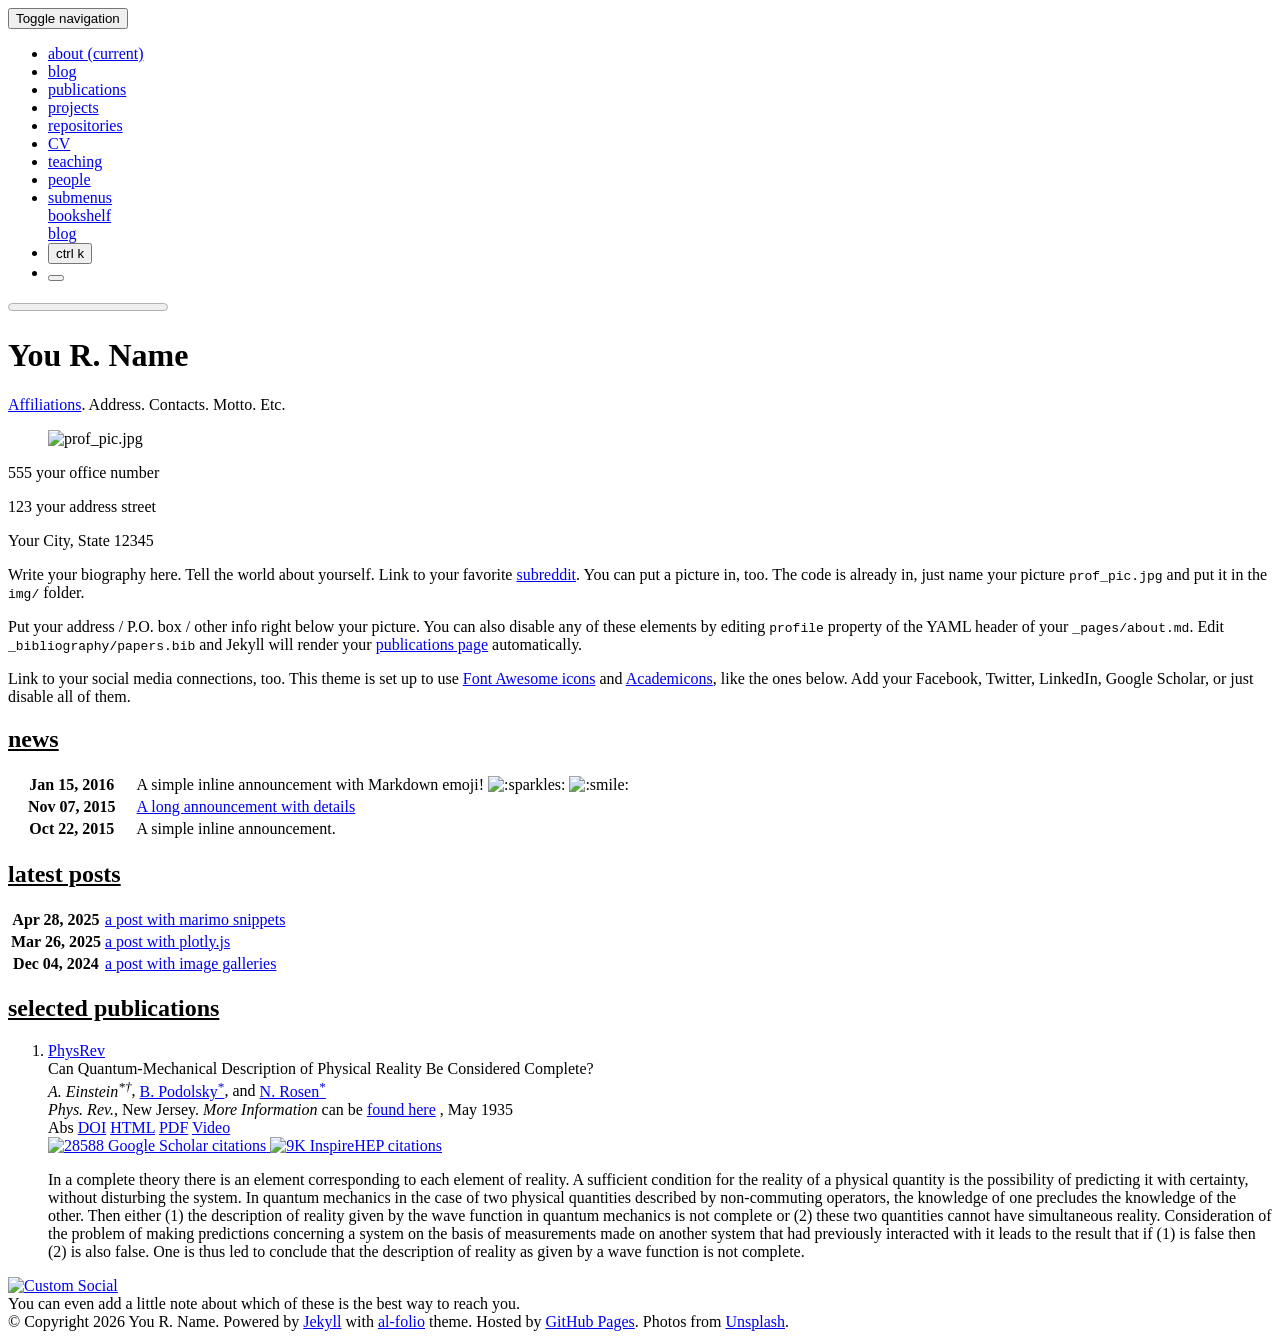
==== index.html @ 8d869ffa "Deploying to gh-pages from @ gcollins99/graycollins@8c26f165414d8effc9db72d13a23b1a99c5321e0 🚀" ====
<!DOCTYPE html> <html lang="en"> <head> <meta http-equiv="Content-Type" content="text/html; charset=UTF-8"> <meta charset="utf-8"> <meta name="viewport" content="width=device-width, initial-scale=1, shrink-to-fit=no"> <meta http-equiv="X-UA-Compatible" content="IE=edge"> <title> You R. Name </title> <meta name="author" content="You R. Name"> <meta name="description" content="A simple, whitespace theme for academics. Based on [*folio](https://github.com/bogoli/-folio) design. "> <meta name="keywords" content="jekyll, jekyll-theme, academic-website, portfolio-website"> <meta http-equiv="Content-Security-Policy" content="default-src 'self'; script-src 'self' 'unsafe-inline' https:; style-src 'self' 'unsafe-inline' https:; img-src 'self' data: https:; font-src 'self' data: https:; media-src 'self' https:; frame-src 'self' https:; connect-src 'self' https:;"> <style>
  :root {
    --max-content-width: 930px;
  }
</style> <link rel="stylesheet" href="/al-folio/assets/css/tailwind.css?v=50c64c15cbb9fd1ce6056fdb8bcb4b62"> <link defer rel="stylesheet" href="https://cdn.jsdelivr.net/npm/@fortawesome/fontawesome-free@7.2.0/css/all.min.css" integrity="sha256-MVopmdyC2tYTiJ8wlktf0uh0v4NgT+vNdyVFepi7Q0c=" crossorigin="anonymous"> <link defer rel="stylesheet" href="https://cdn.jsdelivr.net/npm/academicons@1.9.5/css/academicons.min.css" integrity="sha256-SzrCOBJbGVFMahewkgjwnApaV2+av1DwMAA+/QGLyZw=" crossorigin="anonymous"> <link defer rel="stylesheet" href="https://cdn.jsdelivr.net/npm/scholar-icons@1.0.3/css/scholar-icons.css" integrity="sha256-VY3hHVj/hNX3fYG6wtbA6TcKJQl7+FthzGSyIB64klY=" crossorigin="anonymous"> <link defer rel="stylesheet" type="text/css" href="https://fonts.googleapis.com/css?family=Roboto:300,400,500,700|Roboto+Slab:100,300,400,500,700|Material+Icons&amp;display=swap"> <link defer rel="stylesheet" href="/al-folio/assets/css/jekyll-pygments-themes-github.css?v=591dab5a4e56573bf4ef7fd332894c99" media="" id="highlight_theme_light"> <link rel="shortcut icon" href="data:image/svg+xml,&lt;svg%20xmlns=%22http://www.w3.org/2000/svg%22%20viewBox=%220%200%20100%20100%22&gt;&lt;text%20y=%22.9em%22%20font-size=%2290%22&gt;%E2%9A%9B%EF%B8%8F&lt;/text&gt;&lt;/svg&gt;"> <link rel="stylesheet" href="/al-folio/assets/css/main.css?v=3116ba77db9ee1581d05bb3e86fbf7f1"> <link rel="canonical" href="https://alshedivat.github.io/al-folio/"> <script src="/al-folio/assets/js/theme.js?v=5286c3e4c334d0ecb8fc0c40ff4fa7ec"></script> <link defer rel="stylesheet" href="/al-folio/assets/css/jekyll-pygments-themes-native.css?v=5847e5ed4a4568527aa6cfab446049ca" media="none" id="highlight_theme_dark"> <script>
    initTheme();
  </script> </head> <body class="fixed-top-nav "> <header> <nav id="navbar" class="navbar navbar-light navbar-expand-sm fixed-top" role="navigation"> <div class="container"> <button class="navbar-toggler collapsed navbar-toggler-main" type="button" data-nav-toggle="navbarNav" aria-controls="navbarNav" aria-expanded="false" aria-label="Toggle navigation"> <span class="sr-only">Toggle navigation</span> <span class="icon-bar top-bar"></span> <span class="icon-bar middle-bar"></span> <span class="icon-bar bottom-bar"></span> </button> <div class="collapse navbar-collapse navbar-collapse-main" id="navbarNav"> <ul class="navbar-nav navbar-menu-list flex-nowrap"> <li class="nav-item active"> <a class="nav-link" href="/al-folio/">about <span class="sr-only">(current)</span> </a> </li> <li class="nav-item "> <a class="nav-link" href="/al-folio/blog/">blog </a> </li> <li class="nav-item "> <a class="nav-link" href="/al-folio/publications/">publications </a> </li> <li class="nav-item "> <a class="nav-link" href="/al-folio/projects/">projects </a> </li> <li class="nav-item "> <a class="nav-link" href="/al-folio/repositories/">repositories </a> </li> <li class="nav-item "> <a class="nav-link" href="/al-folio/cv/">CV </a> </li> <li class="nav-item "> <a class="nav-link" href="/al-folio/teaching/">teaching </a> </li> <li class="nav-item "> <a class="nav-link" href="/al-folio/people/">people </a> </li> <li class="nav-item dropdown "> <a class="nav-link dropdown-toggle" href="#" id="navbarDropdown" role="button" data-nav-dropdown-toggle="true" aria-haspopup="true" aria-expanded="false">submenus </a> <div class="dropdown-menu dropdown-menu-right" aria-labelledby="navbarDropdown"> <a class="dropdown-item " href="/al-folio/books/">bookshelf</a> <div class="dropdown-divider"></div> <a class="dropdown-item " href="/al-folio/blog/">blog</a> </div> </li> <li class="nav-item"> <button id="search-toggle" type="button" title="Search" aria-label="Open search"> <span class="nav-link">ctrl k <i class="fa-solid fa-magnifying-glass"></i></span> </button> </li> <li class="toggle-container"> <button id="light-toggle" type="button" title="Change theme" aria-label="Change color theme"> <i class="fa-half-sun-moon" id="light-toggle-system"></i> <i class="fa-solid fa-moon" id="light-toggle-dark"></i> <i class="fa-solid fa-sun" id="light-toggle-light"></i> </button> </li> </ul> </div> </div> </nav> <progress id="progress" value="0"> <div class="progress-container"> <span class="progress-bar"></span> </div> </progress> </header> <div class="container mt-5" role="main"> <div class="post"> <header class="post-header"> <h1 class="post-title"> <span class="font-weight-bold">You</span> R. Name </h1> <p class="desc"><a href="#">Affiliations</a>. Address. Contacts. Motto. Etc.</p> </header> <article> <div class="profile float-right"> <figure> <picture> <source class="responsive-img-srcset" srcset="/al-folio/assets/img/prof_pic-480.webp 480w,/al-folio/assets/img/prof_pic-800.webp 800w,/al-folio/assets/img/prof_pic-1400.webp 1400w," type="image/webp" sizes="(min-width: 930px) 270.0px, (min-width: 576px) 30vw, 95vw"> <img src="/al-folio/assets/img/prof_pic.jpg?v=974957d202f671e4fa6700c04e68deae" class="img-fluid z-depth-1 rounded" width="100%" height="auto" alt="prof_pic.jpg" loading="eager" onerror="this.onerror=null; document.querySelectorAll('.responsive-img-srcset').forEach(function (n) { n.remove(); });"> </source></picture> </figure> <div class="more-info"> <p>555 your office number</p> <p>123 your address street</p> <p>Your City, State 12345</p> </div> </div> <div class="clearfix"> <p>Write your biography here. Tell the world about yourself. Link to your favorite <a href="https://www.reddit.com" rel="external nofollow noopener" target="_blank">subreddit</a>. You can put a picture in, too. The code is already in, just name your picture <code class="language-plaintext highlighter-rouge">prof_pic.jpg</code> and put it in the <code class="language-plaintext highlighter-rouge">img/</code> folder.</p> <p>Put your address / P.O. box / other info right below your picture. You can also disable any of these elements by editing <code class="language-plaintext highlighter-rouge">profile</code> property of the YAML header of your <code class="language-plaintext highlighter-rouge">_pages/about.md</code>. Edit <code class="language-plaintext highlighter-rouge">_bibliography/papers.bib</code> and Jekyll will render your <a href="/al-folio/publications/">publications page</a> automatically.</p> <p>Link to your social media connections, too. This theme is set up to use <a href="https://fontawesome.com/" rel="external nofollow noopener" target="_blank">Font Awesome icons</a> and <a href="https://jpswalsh.github.io/academicons/" rel="external nofollow noopener" target="_blank">Academicons</a>, like the ones below. Add your Facebook, Twitter, LinkedIn, Google Scholar, or just disable all of them.</p> </div> <h2> <a href="/al-folio/news/" style="color: inherit">news</a> </h2> <div class="news"> <div class="table-responsive"> <table class="table table-sm table-borderless"> <tr> <th scope="row" style="width: 20%">Jan 15, 2016</th> <td> A simple inline announcement with Markdown emoji! <img class="emoji" title=":sparkles:" alt=":sparkles:" src="https://github.githubassets.com/images/icons/emoji/unicode/2728.png" height="20" width="20"> <img class="emoji" title=":smile:" alt=":smile:" src="https://github.githubassets.com/images/icons/emoji/unicode/1f604.png" height="20" width="20"> </td> </tr> <tr> <th scope="row" style="width: 20%">Nov 07, 2015</th> <td> <a class="news-title" href="/al-folio/news/announcement_2/">A long announcement with details</a> </td> </tr> <tr> <th scope="row" style="width: 20%">Oct 22, 2015</th> <td> A simple inline announcement. </td> </tr> </table> </div> </div> <h2> <a href="/al-folio/blog/" style="color: inherit">latest posts</a> </h2> <div class="news"> <div class="table-responsive" style="max-height: 60vw"> <table class="table table-sm table-borderless"> <tr> <th scope="row" style="width: 20%">Apr 28, 2025</th> <td> <a class="news-title" href="/al-folio/blog/2025/marimo/">a post with marimo snippets</a> </td> </tr> <tr> <th scope="row" style="width: 20%">Mar 26, 2025</th> <td> <a class="news-title" href="/al-folio/blog/2025/plotly/">a post with plotly.js</a> </td> </tr> <tr> <th scope="row" style="width: 20%">Dec 04, 2024</th> <td> <a class="news-title" href="/al-folio/blog/2024/photo-gallery/">a post with image galleries</a> </td> </tr> </table> </div> </div> <h2> <a href="/al-folio/publications/" style="color: inherit">selected publications</a> </h2> <div class="publications"> <ol class="bibliography"><li> <div class="row"> <div class="col col-sm-2 abbr"> <abbr class="badge rounded w-100"> <a href="https://journals.aps.org/" rel="external nofollow noopener" target="_blank">PhysRev</a> </abbr> </div> <div id="PhysRev.47.777" class="col-sm-8"> <div class="title">Can Quantum-Mechanical Description of Physical Reality Be Considered Complete?</div> <div class="author"> <em>A. Einstein<sup>*†</sup></em>, <a href="https://en.wikipedia.org/wiki/Boris_Podolsky" rel="external nofollow noopener" target="_blank">B. Podolsky<sup>*</sup></a>, and <a href="https://en.wikipedia.org/wiki/Nathan_Rosen" rel="external nofollow noopener" target="_blank">N. Rosen<sup>*</sup></a> <i class="fa-solid fa-circle-info ml-1" data-toggle="popover" data-placement="top" data-html="true" data-content="* Example use of superscripts&lt;br&gt;† Albert Einstein"> </i> </div> <div class="periodical"> <em>Phys. Rev.</em>, New Jersey. <em>More Information</em> can be <a href="https://github.com/alshedivat/al-folio/" rel="external nofollow noopener" target="_blank">found here</a> , May 1935 </div> <div class="periodical"> </div> <div class="links"> <a class="abstract btn btn-sm z-depth-0" role="button">Abs</a> <a href="https://doi.org/10.1103/PhysRev.47.777" class="btn btn-sm z-depth-0" role="button" rel="external nofollow noopener" target="_blank">DOI</a> <a href="https://journals.aps.org/pr/abstract/10.1103/PhysRev.47.777" class="btn btn-sm z-depth-0" role="button" rel="external nofollow noopener" target="_blank">HTML</a> <a href="/al-folio/assets/pdf/example_pdf.pdf" class="btn btn-sm z-depth-0" role="button">PDF</a> <a href="https://www.youtube-nocookie.com/embed/aqz-KE-bpKQ" class="btn btn-sm z-depth-0" role="button" rel="external nofollow noopener" target="_blank">Video</a> </div> <div class="badges"> <span class="altmetric-embed" data-badge-type="2" data-badge-popover="right" data-altmetric-id="248277"></span> <span class="__dimensions_badge_embed__" data-doi="10.1103/PhysRev.47.777" data-style="small_rectangle" data-legend="hover-right" style="margin-bottom: 3px;"></span> <a href="https://scholar.google.com/citations?view_op=view_citation&amp;hl=en&amp;user=qc6CJjYAAAAJ&amp;citation_for_view=qc6CJjYAAAAJ:qyhmnyLat1gC" aria-label="Google Scholar link" role="button" rel="external nofollow noopener" target="_blank"> <img src="https://img.shields.io/badge/scholar-28588-4285F4?logo=googlescholar&amp;labelColor=beige" alt="28588 Google Scholar citations"> </a> <a href="https://inspirehep.net/literature/3255" aria-label="Inspirehep link" role="button" rel="external nofollow noopener" target="_blank"> <img src="https://img.shields.io/badge/inspire-9K-001628?logo=inspire&amp;logoColor=001628&amp;labelColor=beige" alt="9K InspireHEP citations"> </a> </div> <div class="abstract hidden"> <p>In a complete theory there is an element corresponding to each element of reality. A sufficient condition for the reality of a physical quantity is the possibility of predicting it with certainty, without disturbing the system. In quantum mechanics in the case of two physical quantities described by non-commuting operators, the knowledge of one precludes the knowledge of the other. Then either (1) the description of reality given by the wave function in quantum mechanics is not complete or (2) these two quantities cannot have simultaneous reality. Consideration of the problem of making predictions concerning a system on the basis of measurements made on another system that had previously interacted with it leads to the result that if (1) is false then (2) is also false. One is thus led to conclude that the description of reality as given by a wave function is not complete.</p> </div> </div> </div> </li></ol> </div> <div class="social"> <div class="contact-icons"> <a href="/al-folio/assets/pdf/example_pdf.pdf" title="Cv pdf"><i class="ai ai-cv"></i></a> <a href="mailto:you@example.com" title="Email"><i class="fa-solid fa-envelope"></i></a> <a href="https://inspirehep.net/authors/1010907" title="Inspirehep id" rel="external nofollow noopener" target="_blank"><i class="ai ai-inspire"></i></a> <a href="/al-folio/feed.xml" title="Rss icon"><i class="fa-solid fa-square-rss"></i></a> <a href="https://scholar.google.com/citations?user=qc6CJjYAAAAJ" title="Scholar userid" rel="external nofollow noopener" target="_blank"><i class="ai ai-google-scholar"></i></a> <a href="https://www.alberteinstein.com/" title="Custom Social" rel="external nofollow noopener" target="_blank"><img src="https://www.alberteinstein.com/wp-content/uploads/2024/03/cropped-favicon-192x192.png" alt="Custom Social"></a> </div> <div class="contact-note">You can even add a little note about which of these is the best way to reach you. </div> </div> </article> </div> </div> <footer class="fixed-bottom" role="contentinfo"> <div class="container mt-0"> © Copyright 2026 You R. Name. Powered by <a href="https://jekyllrb.com/" target="_blank" rel="external nofollow noopener">Jekyll</a> with <a href="https://github.com/alshedivat/al-folio" rel="external nofollow noopener" target="_blank">al-folio</a> theme. Hosted by <a href="https://pages.github.com/" target="_blank" rel="external nofollow noopener">GitHub Pages</a>. Photos from <a href="https://unsplash.com" target="_blank" rel="external nofollow noopener">Unsplash</a>. </div> </footer> <script>
  window.alFolio = {
    compatBootstrap: false
  };
</script> <script src="/al-folio/assets/js/nav-toggle.js?v=141bd79a73ebc0f0b6ea58e440ae79fc"></script> <script defer src="https://cdn.jsdelivr.net/npm/masonry-layout@4.2.2/dist/masonry.pkgd.min.js" integrity="sha256-Nn1q/fx0H7SNLZMQ5Hw5JLaTRZp0yILA/FRexe19VdI=" crossorigin="anonymous"></script> <script defer src="https://cdn.jsdelivr.net/npm/imagesloaded@5.0.0/imagesloaded.pkgd.min.js" integrity="sha256-htrLFfZJ6v5udOG+3kNLINIKh2gvoKqwEhHYfTTMICc=" crossorigin="anonymous"></script> <script defer src="/al-folio/assets/js/masonry.js?v=e49affc7bd2646f6acdad1dbe02c2359" type="text/javascript"></script> <script defer type="text/javascript" id="MathJax-script" src="https://cdn.jsdelivr.net/npm/mathjax@3.2.2/es5/tex-mml-chtml.js" integrity="sha256-MASABpB4tYktI2Oitl4t+78w/lyA+D7b/s9GEP0JOGI=" crossorigin="anonymous"></script> <script src="/al-folio/assets/al_math/js/mathjax-setup.js"></script> <script src="/al-folio/assets/js/tooltips-setup.js?v=fe487e99db6c43751e6e7bdb2d6a0611"></script> <script src="/al-folio/assets/js/no_defer.js?v=53b1b1a645525975c963ce8bf8bfefcf"></script> <script defer src="/al-folio/assets/js/common.js?v=87baac90f765f2f3362dcf6aaf312a8a"></script> <script defer src="/al-folio/assets/js/copy_code.js?v=c8a01c11a92744d44b093fc3bda915df" type="text/javascript"></script> <script defer src="/al-folio/assets/js/jupyter_new_tab.js?v=896d254890d9b47f0281f63bfccf0dee"></script> <script async src="https://d1bxh8uas1mnw7.cloudfront.net/assets/embed.js"></script> <script async src="https://badge.dimensions.ai/badge.js"></script> <script defer src="https://cdn.jsdelivr.net/npm/medium-zoom@1.1.0/dist/medium-zoom.min.js" integrity="sha256-ZgMyDAIYDYGxbcpJcfUnYwNevG/xi9OHKaR/8GK+jWc=" crossorigin="anonymous"></script> <script defer src="/al-folio/assets/al_img_tools/js/zoom.js"></script> <script defer src="/al-folio/assets/js/progress-bar.js?v=499464c5c63ced6cf7ad62509f1e2610" type="text/javascript"></script> <script src="https://cdn.jsdelivr.net/npm/vanilla-back-to-top@7.2.1/dist/vanilla-back-to-top.min.js" integrity="sha256-uMJJ3EoTyfRBoTbR+lrfu1uRQ87RZG8AR3cVNuQVeFg=" crossorigin="anonymous"></script> <script>
    addBackToTop();
  </script> <script type="module" src="/al-folio/assets/al_search/js/search/ninja-keys.min.js"></script> <ninja-keys hidebreadcrumbs noautoloadmdicons placeholder="Type to start searching"></ninja-keys> <script src="/al-folio/assets/al_search/js/search-setup.js"></script> <script>
// get the ninja-keys element
const ninja = document.querySelector('ninja-keys');

// add the home and posts menu items
ninja.data = [{
    id: "nav-about",
    title: "about",
    section: "Navigation",
    handler: () => {
      window.location.href = "/al-folio/";
    },
  },{id: "nav-blog",
          title: "blog",
          description: "",
          section: "Navigation",
          handler: () => {
            window.location.href = "/al-folio/blog/";
          },
        },{id: "nav-publications",
          title: "publications",
          description: "publications by categories in reversed chronological order. generated by jekyll-scholar.",
          section: "Navigation",
          handler: () => {
            window.location.href = "/al-folio/publications/";
          },
        },{id: "nav-projects",
          title: "projects",
          description: "A growing collection of your cool projects.",
          section: "Navigation",
          handler: () => {
            window.location.href = "/al-folio/projects/";
          },
        },{id: "nav-repositories",
          title: "repositories",
          description: "Edit the `_data/repositories.yml` and change the `github_users` and `github_repos` lists to include your own GitHub profile and repositories.",
          section: "Navigation",
          handler: () => {
            window.location.href = "/al-folio/repositories/";
          },
        },{id: "nav-cv",
          title: "CV",
          description: "This is a description of the page. You can modify it in '_pages/cv.md'. You can also change or remove the top pdf download button.",
          section: "Navigation",
          handler: () => {
            window.location.href = "/al-folio/cv/";
          },
        },{id: "nav-teaching",
          title: "teaching",
          description: "Course materials, schedules, and resources for classes taught.",
          section: "Navigation",
          handler: () => {
            window.location.href = "/al-folio/teaching/";
          },
        },{id: "nav-people",
          title: "people",
          description: "members of the lab or group",
          section: "Navigation",
          handler: () => {
            window.location.href = "/al-folio/people/";
          },
        },{id: "dropdown-bookshelf",
              title: "bookshelf",
              description: "",
              section: "Dropdown",
              handler: () => {
                window.location.href = "/al-folio/books/";
              },
            },{id: "dropdown-blog",
              title: "blog",
              description: "",
              section: "Dropdown",
              handler: () => {
                window.location.href = "/al-folio/blog/";
              },
            },{id: "post-a-post-with-marimo-snippets",
        
          title: "a post with marimo snippets",
        
        description: "running Python in the browser with marimo",
        section: "Posts",
        handler: () => {
          
            window.location.href = "/al-folio/blog/2025/marimo/";
          
        },
      },{id: "post-a-post-with-plotly-js",
        
          title: "a post with plotly.js",
        
        description: "this is what included plotly.js code could look like",
        section: "Posts",
        handler: () => {
          
            window.location.href = "/al-folio/blog/2025/plotly/";
          
        },
      },{id: "post-a-post-with-image-galleries",
        
          title: "a post with image galleries",
        
        description: "this is what included image galleries could look like",
        section: "Posts",
        handler: () => {
          
            window.location.href = "/al-folio/blog/2024/photo-gallery/";
          
        },
      },{id: "post-google-gemini-updates-flash-1-5-gemma-2-and-project-astra",
        
          title: 'Google Gemini updates: Flash 1.5, Gemma 2 and Project Astra <svg width="1.2rem" height="1.2rem" top=".5rem" viewbox="0 0 40 40" xmlns="http://www.w3.org/2000/svg"><path d="M17 13.5v6H5v-12h6m3-3h6v6m0-6-9 9" class="icon_svg-stroke" stroke="#999" stroke-width="1.5" fill="none" fill-rule="evenodd" stroke-linecap="round" stroke-linejoin="round"></path></svg>',
        
        description: "We’re sharing updates across our Gemini family of models and a glimpse of Project Astra, our vision for the future of AI assistants.",
        section: "Posts",
        handler: () => {
          
            window.open("https://blog.google/technology/ai/google-gemini-update-flash-ai-assistant-io-2024/", "_blank");
          
        },
      },{id: "post-a-post-with-tabs",
        
          title: "a post with tabs",
        
        description: "this is what included tabs in a post could look like",
        section: "Posts",
        handler: () => {
          
            window.location.href = "/al-folio/blog/2024/tabs/";
          
        },
      },{id: "post-a-post-with-typograms",
        
          title: "a post with typograms",
        
        description: "this is what included typograms code could look like",
        section: "Posts",
        handler: () => {
          
            window.location.href = "/al-folio/blog/2024/typograms/";
          
        },
      },{id: "post-a-post-that-can-be-cited",
        
          title: "a post that can be cited",
        
        description: "this is what a post that can be cited looks like",
        section: "Posts",
        handler: () => {
          
            window.location.href = "/al-folio/blog/2024/post-citation/";
          
        },
      },{id: "post-a-post-with-pseudo-code",
        
          title: "a post with pseudo code",
        
        description: "this is what included pseudo code could look like",
        section: "Posts",
        handler: () => {
          
            window.location.href = "/al-folio/blog/2024/pseudocode/";
          
        },
      },{id: "post-a-post-with-code-diff",
        
          title: "a post with code diff",
        
        description: "this is how you can display code diffs",
        section: "Posts",
        handler: () => {
          
            window.location.href = "/al-folio/blog/2024/code-diff/";
          
        },
      },{id: "post-a-post-with-advanced-image-components",
        
          title: "a post with advanced image components",
        
        description: "this is what advanced image components could look like",
        section: "Posts",
        handler: () => {
          
            window.location.href = "/al-folio/blog/2024/advanced-images/";
          
        },
      },{id: "post-a-post-with-vega-lite",
        
          title: "a post with vega lite",
        
        description: "this is what included vega lite code could look like",
        section: "Posts",
        handler: () => {
          
            window.location.href = "/al-folio/blog/2024/vega-lite/";
          
        },
      },{id: "post-a-post-with-geojson",
        
          title: "a post with geojson",
        
        description: "this is what included geojson code could look like",
        section: "Posts",
        handler: () => {
          
            window.location.href = "/al-folio/blog/2024/geojson-map/";
          
        },
      },{id: "post-a-post-with-echarts",
        
          title: "a post with echarts",
        
        description: "this is what included echarts code could look like",
        section: "Posts",
        handler: () => {
          
            window.location.href = "/al-folio/blog/2024/echarts/";
          
        },
      },{id: "post-a-post-with-chart-js",
        
          title: "a post with chart.js",
        
        description: "this is what included chart.js code could look like",
        section: "Posts",
        handler: () => {
          
            window.location.href = "/al-folio/blog/2024/chartjs/";
          
        },
      },{id: "post-a-post-with-tikzjax",
        
          title: "a post with TikZJax",
        
        description: "this is what included TikZ code could look like",
        section: "Posts",
        handler: () => {
          
            window.location.href = "/al-folio/blog/2023/tikzjax/";
          
        },
      },{id: "post-a-post-with-bibliography",
        
          title: "a post with bibliography",
        
        description: "an example of a blog post with bibliography",
        section: "Posts",
        handler: () => {
          
            window.location.href = "/al-folio/blog/2023/post-bibliography/";
          
        },
      },{id: "post-a-post-with-jupyter-notebook",
        
          title: "a post with jupyter notebook",
        
        description: "an example of a blog post with jupyter notebook",
        section: "Posts",
        handler: () => {
          
            window.location.href = "/al-folio/blog/2023/jupyter-notebook/";
          
        },
      },{id: "post-a-post-with-custom-blockquotes",
        
          title: "a post with custom blockquotes",
        
        description: "an example of a blog post with custom blockquotes",
        section: "Posts",
        handler: () => {
          
            window.location.href = "/al-folio/blog/2023/custom-blockquotes/";
          
        },
      },{id: "post-a-post-with-table-of-contents-on-a-sidebar",
        
          title: "a post with table of contents on a sidebar",
        
        description: "an example of a blog post with table of contents on a sidebar",
        section: "Posts",
        handler: () => {
          
            window.location.href = "/al-folio/blog/2023/sidebar-table-of-contents/";
          
        },
      },{id: "post-a-post-with-audios",
        
          title: "a post with audios",
        
        description: "this is what included audios could look like",
        section: "Posts",
        handler: () => {
          
            window.location.href = "/al-folio/blog/2023/audios/";
          
        },
      },{id: "post-a-post-with-videos",
        
          title: "a post with videos",
        
        description: "this is what included videos could look like",
        section: "Posts",
        handler: () => {
          
            window.location.href = "/al-folio/blog/2023/videos/";
          
        },
      },{id: "post-displaying-beautiful-interactive-tables",
        
          title: "displaying beautiful interactive tables",
        
        description: "an example of how to use interactive tables in al-folio",
        section: "Posts",
        handler: () => {
          
            window.location.href = "/al-folio/blog/2023/tables/";
          
        },
      },{id: "post-a-post-with-table-of-contents",
        
          title: "a post with table of contents",
        
        description: "an example of a blog post with table of contents",
        section: "Posts",
        handler: () => {
          
            window.location.href = "/al-folio/blog/2023/table-of-contents/";
          
        },
      },{id: "post-a-post-with-giscus-comments",
        
          title: "a post with giscus comments",
        
        description: "an example of a blog post with giscus comments",
        section: "Posts",
        handler: () => {
          
            window.location.href = "/al-folio/blog/2022/giscus-comments/";
          
        },
      },{id: "post-یک-نوشتهٔ-راست-چین",
        
          title: "یک نوشتهٔ راست‌چین",
        
        description: "نمونه‌ای از پشتیبانی زبان‌های راست‌چین",
        section: "Posts",
        handler: () => {
          
            window.location.href = "/al-folio/blog/2022/rtl/";
          
        },
      },{id: "post-displaying-external-posts-on-your-al-folio-blog",
        
          title: 'Displaying External Posts on Your al-folio Blog <svg width="1.2rem" height="1.2rem" top=".5rem" viewbox="0 0 40 40" xmlns="http://www.w3.org/2000/svg"><path d="M17 13.5v6H5v-12h6m3-3h6v6m0-6-9 9" class="icon_svg-stroke" stroke="#999" stroke-width="1.5" fill="none" fill-rule="evenodd" stroke-linecap="round" stroke-linejoin="round"></path></svg>',
        
        description: "",
        section: "Posts",
        handler: () => {
          
            window.open("https://medium.com/@al-folio/displaying-external-posts-on-your-al-folio-blog-b60a1d241a0a?source=rss-17feae71c3c4------2", "_blank");
          
        },
      },{id: "post-a-post-with-redirect",
        
          title: "a post with redirect",
        
        description: "you can also redirect to assets like pdf",
        section: "Posts",
        handler: () => {
          
            window.location.href = "/al-folio/assets/pdf/example_pdf.pdf";
          
        },
      },{id: "post-a-post-with-diagrams",
        
          title: "a post with diagrams",
        
        description: "an example of a blog post with diagrams",
        section: "Posts",
        handler: () => {
          
            window.location.href = "/al-folio/blog/2021/diagrams/";
          
        },
      },{id: "post-a-distill-style-blog-post",
        
          title: "a distill-style blog post",
        
        description: "an example of a distill-style blog post and main elements",
        section: "Posts",
        handler: () => {
          
            window.location.href = "/al-folio/blog/2021/distill/";
          
        },
      },{id: "post-a-post-with-twitter",
        
          title: "a post with twitter",
        
        description: "an example of a blog post with twitter",
        section: "Posts",
        handler: () => {
          
            window.location.href = "/al-folio/blog/2020/twitter/";
          
        },
      },{id: "post-a-post-with-disqus-comments",
        
          title: "a post with disqus comments",
        
        description: "an example of a blog post with disqus comments",
        section: "Posts",
        handler: () => {
          
            window.location.href = "/al-folio/blog/2015/disqus-comments/";
          
        },
      },{id: "post-a-post-with-math",
        
          title: "a post with math",
        
        description: "an example of a blog post with some math",
        section: "Posts",
        handler: () => {
          
            window.location.href = "/al-folio/blog/2015/math/";
          
        },
      },{id: "post-a-post-with-code",
        
          title: "a post with code",
        
        description: "an example of a blog post with some code",
        section: "Posts",
        handler: () => {
          
            window.location.href = "/al-folio/blog/2015/code/";
          
        },
      },{id: "post-a-post-with-images",
        
          title: "a post with images",
        
        description: "this is what included images could look like",
        section: "Posts",
        handler: () => {
          
            window.location.href = "/al-folio/blog/2015/images/";
          
        },
      },{id: "post-a-post-with-formatting-and-links",
        
          title: "a post with formatting and links",
        
        description: "march & april, looking forward to summer",
        section: "Posts",
        handler: () => {
          
            window.location.href = "/al-folio/blog/2015/formatting-and-links/";
          
        },
      },{id: "books-the-godfather",
          title: 'The Godfather',
          description: "",
          section: "Books",handler: () => {
              window.location.href = "/al-folio/books/the_godfather/";
            },},{id: "news-a-simple-inline-announcement",
          title: 'A simple inline announcement.',
          description: "",
          section: "News",},{id: "news-a-long-announcement-with-details",
          title: 'A long announcement with details',
          description: "",
          section: "News",handler: () => {
              window.location.href = "/al-folio/news/announcement_2/";
            },},{id: "news-a-simple-inline-announcement-with-markdown-emoji-sparkles-smile",
          title: 'A simple inline announcement with Markdown emoji! <img class="emoji" title=":sparkles:" alt=":sparkles:" src="https://github.githubassets.com/images/icons/emoji/unicode/2728.png" height="20" width="20"> <img class="emoji" title=":smile:" alt=":smile:" src="https://github.githubassets.com/images/icons/emoji/unicode/1f604.png" height="20" width="20">',
          description: "",
          section: "News",},{id: "projects-project-1",
          title: 'project 1',
          description: "with background image",
          section: "Projects",handler: () => {
              window.location.href = "/al-folio/projects/1_project/";
            },},{id: "projects-project-2",
          title: 'project 2',
          description: "a project with a background image and giscus comments",
          section: "Projects",handler: () => {
              window.location.href = "/al-folio/projects/2_project/";
            },},{id: "projects-project-3-with-very-long-name",
          title: 'project 3 with very long name',
          description: "a project that redirects to another website",
          section: "Projects",handler: () => {
              window.location.href = "/al-folio/projects/3_project/";
            },},{id: "projects-project-4",
          title: 'project 4',
          description: "another without an image",
          section: "Projects",handler: () => {
              window.location.href = "/al-folio/projects/4_project/";
            },},{id: "projects-project-5",
          title: 'project 5',
          description: "a project with a background image",
          section: "Projects",handler: () => {
              window.location.href = "/al-folio/projects/5_project/";
            },},{id: "projects-project-6",
          title: 'project 6',
          description: "a project with no image",
          section: "Projects",handler: () => {
              window.location.href = "/al-folio/projects/6_project/";
            },},{id: "projects-project-7",
          title: 'project 7',
          description: "with background image",
          section: "Projects",handler: () => {
              window.location.href = "/al-folio/projects/7_project/";
            },},{id: "projects-project-8",
          title: 'project 8',
          description: "an other project with a background image and giscus comments",
          section: "Projects",handler: () => {
              window.location.href = "/al-folio/projects/8_project/";
            },},{id: "projects-project-9",
          title: 'project 9',
          description: "another project with an image 🎉",
          section: "Projects",handler: () => {
              window.location.href = "/al-folio/projects/9_project/";
            },},{id: "teachings-data-science-fundamentals",
          title: 'Data Science Fundamentals',
          description: "This course covers the foundational aspects of data science, including data collection, cleaning, analysis, and visualization. Students will learn practical skills for working with real-world datasets.",
          section: "Teachings",handler: () => {
              window.location.href = "/al-folio/teachings/data-science-fundamentals/";
            },},{id: "teachings-introduction-to-machine-learning",
          title: 'Introduction to Machine Learning',
          description: "This course provides an introduction to machine learning concepts, algorithms, and applications. Students will learn about supervised and unsupervised learning, model evaluation, and practical implementations.",
          section: "Teachings",handler: () => {
              window.location.href = "/al-folio/teachings/introduction-to-machine-learning/";
            },},{
        id: 'social-cv',
        title: 'CV',
        section: 'Socials',
        handler: () => {
          window.open("/al-folio/assets/pdf/example_pdf.pdf", "_blank");
        },
      },{
        id: 'social-email',
        title: 'email',
        section: 'Socials',
        handler: () => {
          window.open("mailto:%79%6F%75@%65%78%61%6D%70%6C%65.%63%6F%6D", "_blank");
        },
      },{
        id: 'social-inspire',
        title: 'Inspire HEP',
        section: 'Socials',
        handler: () => {
          window.open("https://inspirehep.net/authors/1010907", "_blank");
        },
      },{
        id: 'social-rss',
        title: 'RSS Feed',
        section: 'Socials',
        handler: () => {
          window.open("/al-folio/feed.xml", "_blank");
        },
      },{
        id: 'social-scholar',
        title: 'Google Scholar',
        section: 'Socials',
        handler: () => {
          window.open("https://scholar.google.com/citations?user=qc6CJjYAAAAJ", "_blank");
        },
      },{
        id: 'social-custom_social',
        title: 'Custom_social',
        section: 'Socials',
        handler: () => {
          window.open("https://www.alberteinstein.com/", "_blank");
        },
      },{
      id: 'light-theme',
      title: 'Change theme to light',
      description: 'Change the theme of the site to Light',
      section: 'Theme',
      handler: () => {
        setThemeSetting("light");
      },
    },
    {
      id: 'dark-theme',
      title: 'Change theme to dark',
      description: 'Change the theme of the site to Dark',
      section: 'Theme',
      handler: () => {
        setThemeSetting("dark");
      },
    },
    {
      id: 'system-theme',
      title: 'Use system default theme',
      description: 'Change the theme of the site to System Default',
      section: 'Theme',
      handler: () => {
        setThemeSetting("system");
      },
    },];

</script> <script src="/al-folio/assets/al_search/js/shortcut-key.js"></script> </body> </html>
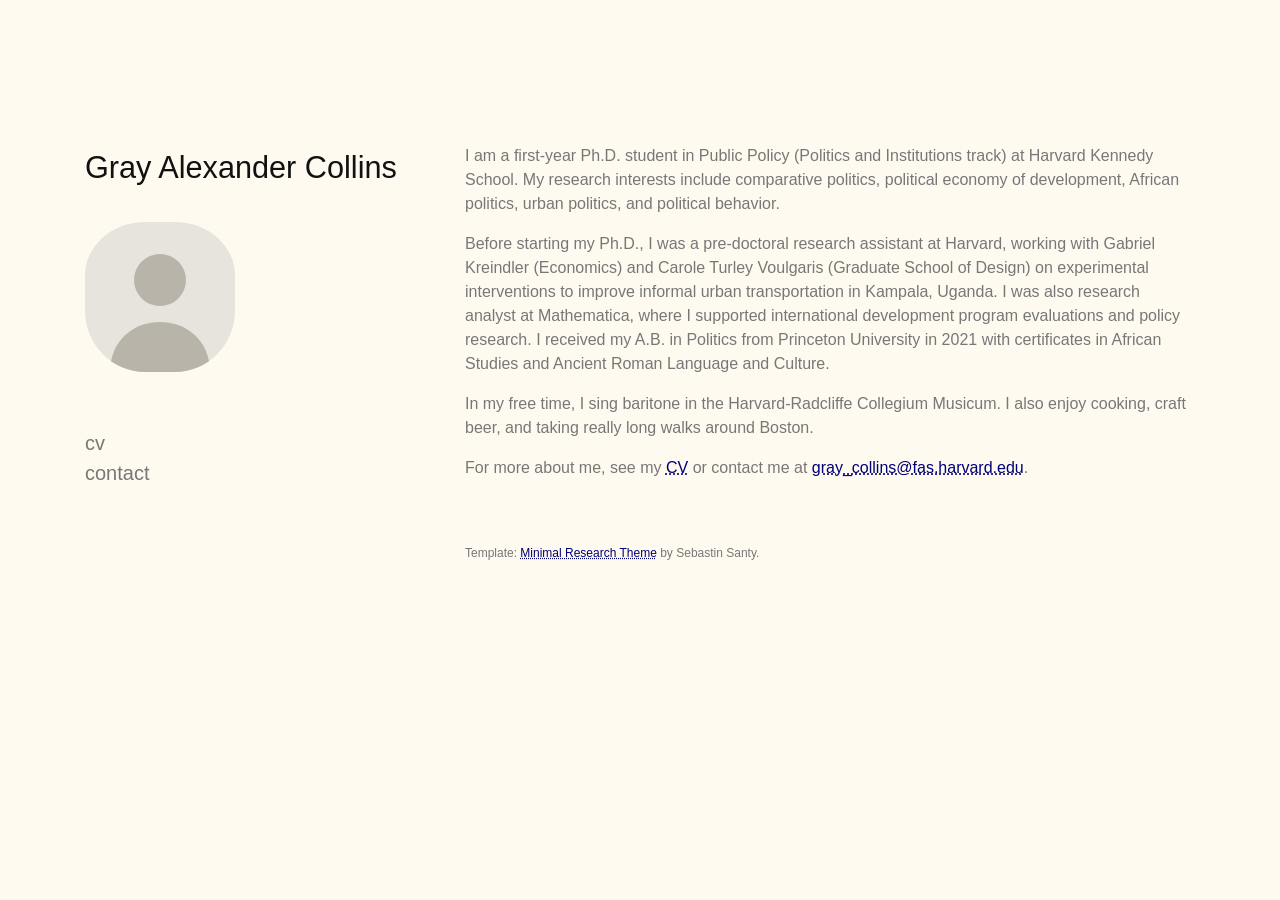
==== commit 6b9b23ae: "init: personal site" ====
--- a/index.html
+++ b/index.html
@@ -1,614 +1,46 @@
-<!DOCTYPE html> <html lang="en"> <head> <meta http-equiv="Content-Type" content="text/html; charset=UTF-8"> <meta charset="utf-8"> <meta name="viewport" content="width=device-width, initial-scale=1, shrink-to-fit=no"> <meta http-equiv="X-UA-Compatible" content="IE=edge"> <title> You R. Name </title> <meta name="author" content="You R. Name"> <meta name="description" content="A simple, whitespace theme for academics. Based on [*folio](https://github.com/bogoli/-folio) design. "> <meta name="keywords" content="jekyll, jekyll-theme, academic-website, portfolio-website"> <meta http-equiv="Content-Security-Policy" content="default-src 'self'; script-src 'self' 'unsafe-inline' https:; style-src 'self' 'unsafe-inline' https:; img-src 'self' data: https:; font-src 'self' data: https:; media-src 'self' https:; frame-src 'self' https:; connect-src 'self' https:;"> <style>
-  :root {
-    --max-content-width: 930px;
-  }
-</style> <link rel="stylesheet" href="/al-folio/assets/css/tailwind.css?v=50c64c15cbb9fd1ce6056fdb8bcb4b62"> <link defer rel="stylesheet" href="https://cdn.jsdelivr.net/npm/@fortawesome/fontawesome-free@7.2.0/css/all.min.css" integrity="sha256-MVopmdyC2tYTiJ8wlktf0uh0v4NgT+vNdyVFepi7Q0c=" crossorigin="anonymous"> <link defer rel="stylesheet" href="https://cdn.jsdelivr.net/npm/academicons@1.9.5/css/academicons.min.css" integrity="sha256-SzrCOBJbGVFMahewkgjwnApaV2+av1DwMAA+/QGLyZw=" crossorigin="anonymous"> <link defer rel="stylesheet" href="https://cdn.jsdelivr.net/npm/scholar-icons@1.0.3/css/scholar-icons.css" integrity="sha256-VY3hHVj/hNX3fYG6wtbA6TcKJQl7+FthzGSyIB64klY=" crossorigin="anonymous"> <link defer rel="stylesheet" type="text/css" href="https://fonts.googleapis.com/css?family=Roboto:300,400,500,700|Roboto+Slab:100,300,400,500,700|Material+Icons&amp;display=swap"> <link defer rel="stylesheet" href="/al-folio/assets/css/jekyll-pygments-themes-github.css?v=591dab5a4e56573bf4ef7fd332894c99" media="" id="highlight_theme_light"> <link rel="shortcut icon" href="data:image/svg+xml,&lt;svg%20xmlns=%22http://www.w3.org/2000/svg%22%20viewBox=%220%200%20100%20100%22&gt;&lt;text%20y=%22.9em%22%20font-size=%2290%22&gt;%E2%9A%9B%EF%B8%8F&lt;/text&gt;&lt;/svg&gt;"> <link rel="stylesheet" href="/al-folio/assets/css/main.css?v=3116ba77db9ee1581d05bb3e86fbf7f1"> <link rel="canonical" href="https://alshedivat.github.io/al-folio/"> <script src="/al-folio/assets/js/theme.js?v=5286c3e4c334d0ecb8fc0c40ff4fa7ec"></script> <link defer rel="stylesheet" href="/al-folio/assets/css/jekyll-pygments-themes-native.css?v=5847e5ed4a4568527aa6cfab446049ca" media="none" id="highlight_theme_dark"> <script>
-    initTheme();
-  </script> </head> <body class="fixed-top-nav "> <header> <nav id="navbar" class="navbar navbar-light navbar-expand-sm fixed-top" role="navigation"> <div class="container"> <button class="navbar-toggler collapsed navbar-toggler-main" type="button" data-nav-toggle="navbarNav" aria-controls="navbarNav" aria-expanded="false" aria-label="Toggle navigation"> <span class="sr-only">Toggle navigation</span> <span class="icon-bar top-bar"></span> <span class="icon-bar middle-bar"></span> <span class="icon-bar bottom-bar"></span> </button> <div class="collapse navbar-collapse navbar-collapse-main" id="navbarNav"> <ul class="navbar-nav navbar-menu-list flex-nowrap"> <li class="nav-item active"> <a class="nav-link" href="/al-folio/">about <span class="sr-only">(current)</span> </a> </li> <li class="nav-item "> <a class="nav-link" href="/al-folio/blog/">blog </a> </li> <li class="nav-item "> <a class="nav-link" href="/al-folio/publications/">publications </a> </li> <li class="nav-item "> <a class="nav-link" href="/al-folio/projects/">projects </a> </li> <li class="nav-item "> <a class="nav-link" href="/al-folio/repositories/">repositories </a> </li> <li class="nav-item "> <a class="nav-link" href="/al-folio/cv/">CV </a> </li> <li class="nav-item "> <a class="nav-link" href="/al-folio/teaching/">teaching </a> </li> <li class="nav-item "> <a class="nav-link" href="/al-folio/people/">people </a> </li> <li class="nav-item dropdown "> <a class="nav-link dropdown-toggle" href="#" id="navbarDropdown" role="button" data-nav-dropdown-toggle="true" aria-haspopup="true" aria-expanded="false">submenus </a> <div class="dropdown-menu dropdown-menu-right" aria-labelledby="navbarDropdown"> <a class="dropdown-item " href="/al-folio/books/">bookshelf</a> <div class="dropdown-divider"></div> <a class="dropdown-item " href="/al-folio/blog/">blog</a> </div> </li> <li class="nav-item"> <button id="search-toggle" type="button" title="Search" aria-label="Open search"> <span class="nav-link">ctrl k <i class="fa-solid fa-magnifying-glass"></i></span> </button> </li> <li class="toggle-container"> <button id="light-toggle" type="button" title="Change theme" aria-label="Change color theme"> <i class="fa-half-sun-moon" id="light-toggle-system"></i> <i class="fa-solid fa-moon" id="light-toggle-dark"></i> <i class="fa-solid fa-sun" id="light-toggle-light"></i> </button> </li> </ul> </div> </div> </nav> <progress id="progress" value="0"> <div class="progress-container"> <span class="progress-bar"></span> </div> </progress> </header> <div class="container mt-5" role="main"> <div class="post"> <header class="post-header"> <h1 class="post-title"> <span class="font-weight-bold">You</span> R. Name </h1> <p class="desc"><a href="#">Affiliations</a>. Address. Contacts. Motto. Etc.</p> </header> <article> <div class="profile float-right"> <figure> <picture> <source class="responsive-img-srcset" srcset="/al-folio/assets/img/prof_pic-480.webp 480w,/al-folio/assets/img/prof_pic-800.webp 800w,/al-folio/assets/img/prof_pic-1400.webp 1400w," type="image/webp" sizes="(min-width: 930px) 270.0px, (min-width: 576px) 30vw, 95vw"> <img src="/al-folio/assets/img/prof_pic.jpg?v=974957d202f671e4fa6700c04e68deae" class="img-fluid z-depth-1 rounded" width="100%" height="auto" alt="prof_pic.jpg" loading="eager" onerror="this.onerror=null; document.querySelectorAll('.responsive-img-srcset').forEach(function (n) { n.remove(); });"> </source></picture> </figure> <div class="more-info"> <p>555 your office number</p> <p>123 your address street</p> <p>Your City, State 12345</p> </div> </div> <div class="clearfix"> <p>Write your biography here. Tell the world about yourself. Link to your favorite <a href="https://www.reddit.com" rel="external nofollow noopener" target="_blank">subreddit</a>. You can put a picture in, too. The code is already in, just name your picture <code class="language-plaintext highlighter-rouge">prof_pic.jpg</code> and put it in the <code class="language-plaintext highlighter-rouge">img/</code> folder.</p> <p>Put your address / P.O. box / other info right below your picture. You can also disable any of these elements by editing <code class="language-plaintext highlighter-rouge">profile</code> property of the YAML header of your <code class="language-plaintext highlighter-rouge">_pages/about.md</code>. Edit <code class="language-plaintext highlighter-rouge">_bibliography/papers.bib</code> and Jekyll will render your <a href="/al-folio/publications/">publications page</a> automatically.</p> <p>Link to your social media connections, too. This theme is set up to use <a href="https://fontawesome.com/" rel="external nofollow noopener" target="_blank">Font Awesome icons</a> and <a href="https://jpswalsh.github.io/academicons/" rel="external nofollow noopener" target="_blank">Academicons</a>, like the ones below. Add your Facebook, Twitter, LinkedIn, Google Scholar, or just disable all of them.</p> </div> <h2> <a href="/al-folio/news/" style="color: inherit">news</a> </h2> <div class="news"> <div class="table-responsive"> <table class="table table-sm table-borderless"> <tr> <th scope="row" style="width: 20%">Jan 15, 2016</th> <td> A simple inline announcement with Markdown emoji! <img class="emoji" title=":sparkles:" alt=":sparkles:" src="https://github.githubassets.com/images/icons/emoji/unicode/2728.png" height="20" width="20"> <img class="emoji" title=":smile:" alt=":smile:" src="https://github.githubassets.com/images/icons/emoji/unicode/1f604.png" height="20" width="20"> </td> </tr> <tr> <th scope="row" style="width: 20%">Nov 07, 2015</th> <td> <a class="news-title" href="/al-folio/news/announcement_2/">A long announcement with details</a> </td> </tr> <tr> <th scope="row" style="width: 20%">Oct 22, 2015</th> <td> A simple inline announcement. </td> </tr> </table> </div> </div> <h2> <a href="/al-folio/blog/" style="color: inherit">latest posts</a> </h2> <div class="news"> <div class="table-responsive" style="max-height: 60vw"> <table class="table table-sm table-borderless"> <tr> <th scope="row" style="width: 20%">Apr 28, 2025</th> <td> <a class="news-title" href="/al-folio/blog/2025/marimo/">a post with marimo snippets</a> </td> </tr> <tr> <th scope="row" style="width: 20%">Mar 26, 2025</th> <td> <a class="news-title" href="/al-folio/blog/2025/plotly/">a post with plotly.js</a> </td> </tr> <tr> <th scope="row" style="width: 20%">Dec 04, 2024</th> <td> <a class="news-title" href="/al-folio/blog/2024/photo-gallery/">a post with image galleries</a> </td> </tr> </table> </div> </div> <h2> <a href="/al-folio/publications/" style="color: inherit">selected publications</a> </h2> <div class="publications"> <ol class="bibliography"><li> <div class="row"> <div class="col col-sm-2 abbr"> <abbr class="badge rounded w-100"> <a href="https://journals.aps.org/" rel="external nofollow noopener" target="_blank">PhysRev</a> </abbr> </div> <div id="PhysRev.47.777" class="col-sm-8"> <div class="title">Can Quantum-Mechanical Description of Physical Reality Be Considered Complete?</div> <div class="author"> <em>A. Einstein<sup>*†</sup></em>, <a href="https://en.wikipedia.org/wiki/Boris_Podolsky" rel="external nofollow noopener" target="_blank">B. Podolsky<sup>*</sup></a>, and <a href="https://en.wikipedia.org/wiki/Nathan_Rosen" rel="external nofollow noopener" target="_blank">N. Rosen<sup>*</sup></a> <i class="fa-solid fa-circle-info ml-1" data-toggle="popover" data-placement="top" data-html="true" data-content="* Example use of superscripts&lt;br&gt;† Albert Einstein"> </i> </div> <div class="periodical"> <em>Phys. Rev.</em>, New Jersey. <em>More Information</em> can be <a href="https://github.com/alshedivat/al-folio/" rel="external nofollow noopener" target="_blank">found here</a> , May 1935 </div> <div class="periodical"> </div> <div class="links"> <a class="abstract btn btn-sm z-depth-0" role="button">Abs</a> <a href="https://doi.org/10.1103/PhysRev.47.777" class="btn btn-sm z-depth-0" role="button" rel="external nofollow noopener" target="_blank">DOI</a> <a href="https://journals.aps.org/pr/abstract/10.1103/PhysRev.47.777" class="btn btn-sm z-depth-0" role="button" rel="external nofollow noopener" target="_blank">HTML</a> <a href="/al-folio/assets/pdf/example_pdf.pdf" class="btn btn-sm z-depth-0" role="button">PDF</a> <a href="https://www.youtube-nocookie.com/embed/aqz-KE-bpKQ" class="btn btn-sm z-depth-0" role="button" rel="external nofollow noopener" target="_blank">Video</a> </div> <div class="badges"> <span class="altmetric-embed" data-badge-type="2" data-badge-popover="right" data-altmetric-id="248277"></span> <span class="__dimensions_badge_embed__" data-doi="10.1103/PhysRev.47.777" data-style="small_rectangle" data-legend="hover-right" style="margin-bottom: 3px;"></span> <a href="https://scholar.google.com/citations?view_op=view_citation&amp;hl=en&amp;user=qc6CJjYAAAAJ&amp;citation_for_view=qc6CJjYAAAAJ:qyhmnyLat1gC" aria-label="Google Scholar link" role="button" rel="external nofollow noopener" target="_blank"> <img src="https://img.shields.io/badge/scholar-28588-4285F4?logo=googlescholar&amp;labelColor=beige" alt="28588 Google Scholar citations"> </a> <a href="https://inspirehep.net/literature/3255" aria-label="Inspirehep link" role="button" rel="external nofollow noopener" target="_blank"> <img src="https://img.shields.io/badge/inspire-9K-001628?logo=inspire&amp;logoColor=001628&amp;labelColor=beige" alt="9K InspireHEP citations"> </a> </div> <div class="abstract hidden"> <p>In a complete theory there is an element corresponding to each element of reality. A sufficient condition for the reality of a physical quantity is the possibility of predicting it with certainty, without disturbing the system. In quantum mechanics in the case of two physical quantities described by non-commuting operators, the knowledge of one precludes the knowledge of the other. Then either (1) the description of reality given by the wave function in quantum mechanics is not complete or (2) these two quantities cannot have simultaneous reality. Consideration of the problem of making predictions concerning a system on the basis of measurements made on another system that had previously interacted with it leads to the result that if (1) is false then (2) is also false. One is thus led to conclude that the description of reality as given by a wave function is not complete.</p> </div> </div> </div> </li></ol> </div> <div class="social"> <div class="contact-icons"> <a href="/al-folio/assets/pdf/example_pdf.pdf" title="Cv pdf"><i class="ai ai-cv"></i></a> <a href="mailto:you@example.com" title="Email"><i class="fa-solid fa-envelope"></i></a> <a href="https://inspirehep.net/authors/1010907" title="Inspirehep id" rel="external nofollow noopener" target="_blank"><i class="ai ai-inspire"></i></a> <a href="/al-folio/feed.xml" title="Rss icon"><i class="fa-solid fa-square-rss"></i></a> <a href="https://scholar.google.com/citations?user=qc6CJjYAAAAJ" title="Scholar userid" rel="external nofollow noopener" target="_blank"><i class="ai ai-google-scholar"></i></a> <a href="https://www.alberteinstein.com/" title="Custom Social" rel="external nofollow noopener" target="_blank"><img src="https://www.alberteinstein.com/wp-content/uploads/2024/03/cropped-favicon-192x192.png" alt="Custom Social"></a> </div> <div class="contact-note">You can even add a little note about which of these is the best way to reach you. </div> </div> </article> </div> </div> <footer class="fixed-bottom" role="contentinfo"> <div class="container mt-0"> © Copyright 2026 You R. Name. Powered by <a href="https://jekyllrb.com/" target="_blank" rel="external nofollow noopener">Jekyll</a> with <a href="https://github.com/alshedivat/al-folio" rel="external nofollow noopener" target="_blank">al-folio</a> theme. Hosted by <a href="https://pages.github.com/" target="_blank" rel="external nofollow noopener">GitHub Pages</a>. Photos from <a href="https://unsplash.com" target="_blank" rel="external nofollow noopener">Unsplash</a>. </div> </footer> <script>
-  window.alFolio = {
-    compatBootstrap: false
-  };
-</script> <script src="/al-folio/assets/js/nav-toggle.js?v=141bd79a73ebc0f0b6ea58e440ae79fc"></script> <script defer src="https://cdn.jsdelivr.net/npm/masonry-layout@4.2.2/dist/masonry.pkgd.min.js" integrity="sha256-Nn1q/fx0H7SNLZMQ5Hw5JLaTRZp0yILA/FRexe19VdI=" crossorigin="anonymous"></script> <script defer src="https://cdn.jsdelivr.net/npm/imagesloaded@5.0.0/imagesloaded.pkgd.min.js" integrity="sha256-htrLFfZJ6v5udOG+3kNLINIKh2gvoKqwEhHYfTTMICc=" crossorigin="anonymous"></script> <script defer src="/al-folio/assets/js/masonry.js?v=e49affc7bd2646f6acdad1dbe02c2359" type="text/javascript"></script> <script defer type="text/javascript" id="MathJax-script" src="https://cdn.jsdelivr.net/npm/mathjax@3.2.2/es5/tex-mml-chtml.js" integrity="sha256-MASABpB4tYktI2Oitl4t+78w/lyA+D7b/s9GEP0JOGI=" crossorigin="anonymous"></script> <script src="/al-folio/assets/al_math/js/mathjax-setup.js"></script> <script src="/al-folio/assets/js/tooltips-setup.js?v=fe487e99db6c43751e6e7bdb2d6a0611"></script> <script src="/al-folio/assets/js/no_defer.js?v=53b1b1a645525975c963ce8bf8bfefcf"></script> <script defer src="/al-folio/assets/js/common.js?v=87baac90f765f2f3362dcf6aaf312a8a"></script> <script defer src="/al-folio/assets/js/copy_code.js?v=c8a01c11a92744d44b093fc3bda915df" type="text/javascript"></script> <script defer src="/al-folio/assets/js/jupyter_new_tab.js?v=896d254890d9b47f0281f63bfccf0dee"></script> <script async src="https://d1bxh8uas1mnw7.cloudfront.net/assets/embed.js"></script> <script async src="https://badge.dimensions.ai/badge.js"></script> <script defer src="https://cdn.jsdelivr.net/npm/medium-zoom@1.1.0/dist/medium-zoom.min.js" integrity="sha256-ZgMyDAIYDYGxbcpJcfUnYwNevG/xi9OHKaR/8GK+jWc=" crossorigin="anonymous"></script> <script defer src="/al-folio/assets/al_img_tools/js/zoom.js"></script> <script defer src="/al-folio/assets/js/progress-bar.js?v=499464c5c63ced6cf7ad62509f1e2610" type="text/javascript"></script> <script src="https://cdn.jsdelivr.net/npm/vanilla-back-to-top@7.2.1/dist/vanilla-back-to-top.min.js" integrity="sha256-uMJJ3EoTyfRBoTbR+lrfu1uRQ87RZG8AR3cVNuQVeFg=" crossorigin="anonymous"></script> <script>
-    addBackToTop();
-  </script> <script type="module" src="/al-folio/assets/al_search/js/search/ninja-keys.min.js"></script> <ninja-keys hidebreadcrumbs noautoloadmdicons placeholder="Type to start searching"></ninja-keys> <script src="/al-folio/assets/al_search/js/search-setup.js"></script> <script>
-// get the ninja-keys element
-const ninja = document.querySelector('ninja-keys');
+<!doctype html>
+<html lang="en">
+  <head>
+    <meta charset="utf-8">
+    <meta name="viewport" content="width=device-width, initial-scale=1, shrink-to-fit=no">
+    <meta name="description" content="Gray Alexander Collins, Ph.D. student in Public Policy, Harvard Kennedy School">
+    <meta name="author" content="Gray Alexander Collins">
+    <meta name="theme-color" content="#222222">
 
-// add the home and posts menu items
-ninja.data = [{
-    id: "nav-about",
-    title: "about",
-    section: "Navigation",
-    handler: () => {
-      window.location.href = "/al-folio/";
-    },
-  },{id: "nav-blog",
-          title: "blog",
-          description: "",
-          section: "Navigation",
-          handler: () => {
-            window.location.href = "/al-folio/blog/";
-          },
-        },{id: "nav-publications",
-          title: "publications",
-          description: "publications by categories in reversed chronological order. generated by jekyll-scholar.",
-          section: "Navigation",
-          handler: () => {
-            window.location.href = "/al-folio/publications/";
-          },
-        },{id: "nav-projects",
-          title: "projects",
-          description: "A growing collection of your cool projects.",
-          section: "Navigation",
-          handler: () => {
-            window.location.href = "/al-folio/projects/";
-          },
-        },{id: "nav-repositories",
-          title: "repositories",
-          description: "Edit the `_data/repositories.yml` and change the `github_users` and `github_repos` lists to include your own GitHub profile and repositories.",
-          section: "Navigation",
-          handler: () => {
-            window.location.href = "/al-folio/repositories/";
-          },
-        },{id: "nav-cv",
-          title: "CV",
-          description: "This is a description of the page. You can modify it in '_pages/cv.md'. You can also change or remove the top pdf download button.",
-          section: "Navigation",
-          handler: () => {
-            window.location.href = "/al-folio/cv/";
-          },
-        },{id: "nav-teaching",
-          title: "teaching",
-          description: "Course materials, schedules, and resources for classes taught.",
-          section: "Navigation",
-          handler: () => {
-            window.location.href = "/al-folio/teaching/";
-          },
-        },{id: "nav-people",
-          title: "people",
-          description: "members of the lab or group",
-          section: "Navigation",
-          handler: () => {
-            window.location.href = "/al-folio/people/";
-          },
-        },{id: "dropdown-bookshelf",
-              title: "bookshelf",
-              description: "",
-              section: "Dropdown",
-              handler: () => {
-                window.location.href = "/al-folio/books/";
-              },
-            },{id: "dropdown-blog",
-              title: "blog",
-              description: "",
-              section: "Dropdown",
-              handler: () => {
-                window.location.href = "/al-folio/blog/";
-              },
-            },{id: "post-a-post-with-marimo-snippets",
-        
-          title: "a post with marimo snippets",
-        
-        description: "running Python in the browser with marimo",
-        section: "Posts",
-        handler: () => {
-          
-            window.location.href = "/al-folio/blog/2025/marimo/";
-          
-        },
-      },{id: "post-a-post-with-plotly-js",
-        
-          title: "a post with plotly.js",
-        
-        description: "this is what included plotly.js code could look like",
-        section: "Posts",
-        handler: () => {
-          
-            window.location.href = "/al-folio/blog/2025/plotly/";
-          
-        },
-      },{id: "post-a-post-with-image-galleries",
-        
-          title: "a post with image galleries",
-        
-        description: "this is what included image galleries could look like",
-        section: "Posts",
-        handler: () => {
-          
-            window.location.href = "/al-folio/blog/2024/photo-gallery/";
-          
-        },
-      },{id: "post-google-gemini-updates-flash-1-5-gemma-2-and-project-astra",
-        
-          title: 'Google Gemini updates: Flash 1.5, Gemma 2 and Project Astra <svg width="1.2rem" height="1.2rem" top=".5rem" viewbox="0 0 40 40" xmlns="http://www.w3.org/2000/svg"><path d="M17 13.5v6H5v-12h6m3-3h6v6m0-6-9 9" class="icon_svg-stroke" stroke="#999" stroke-width="1.5" fill="none" fill-rule="evenodd" stroke-linecap="round" stroke-linejoin="round"></path></svg>',
-        
-        description: "We’re sharing updates across our Gemini family of models and a glimpse of Project Astra, our vision for the future of AI assistants.",
-        section: "Posts",
-        handler: () => {
-          
-            window.open("https://blog.google/technology/ai/google-gemini-update-flash-ai-assistant-io-2024/", "_blank");
-          
-        },
-      },{id: "post-a-post-with-tabs",
-        
-          title: "a post with tabs",
-        
-        description: "this is what included tabs in a post could look like",
-        section: "Posts",
-        handler: () => {
-          
-            window.location.href = "/al-folio/blog/2024/tabs/";
-          
-        },
-      },{id: "post-a-post-with-typograms",
-        
-          title: "a post with typograms",
-        
-        description: "this is what included typograms code could look like",
-        section: "Posts",
-        handler: () => {
-          
-            window.location.href = "/al-folio/blog/2024/typograms/";
-          
-        },
-      },{id: "post-a-post-that-can-be-cited",
-        
-          title: "a post that can be cited",
-        
-        description: "this is what a post that can be cited looks like",
-        section: "Posts",
-        handler: () => {
-          
-            window.location.href = "/al-folio/blog/2024/post-citation/";
-          
-        },
-      },{id: "post-a-post-with-pseudo-code",
-        
-          title: "a post with pseudo code",
-        
-        description: "this is what included pseudo code could look like",
-        section: "Posts",
-        handler: () => {
-          
-            window.location.href = "/al-folio/blog/2024/pseudocode/";
-          
-        },
-      },{id: "post-a-post-with-code-diff",
-        
-          title: "a post with code diff",
-        
-        description: "this is how you can display code diffs",
-        section: "Posts",
-        handler: () => {
-          
-            window.location.href = "/al-folio/blog/2024/code-diff/";
-          
-        },
-      },{id: "post-a-post-with-advanced-image-components",
-        
-          title: "a post with advanced image components",
-        
-        description: "this is what advanced image components could look like",
-        section: "Posts",
-        handler: () => {
-          
-            window.location.href = "/al-folio/blog/2024/advanced-images/";
-          
-        },
-      },{id: "post-a-post-with-vega-lite",
-        
-          title: "a post with vega lite",
-        
-        description: "this is what included vega lite code could look like",
-        section: "Posts",
-        handler: () => {
-          
-            window.location.href = "/al-folio/blog/2024/vega-lite/";
-          
-        },
-      },{id: "post-a-post-with-geojson",
-        
-          title: "a post with geojson",
-        
-        description: "this is what included geojson code could look like",
-        section: "Posts",
-        handler: () => {
-          
-            window.location.href = "/al-folio/blog/2024/geojson-map/";
-          
-        },
-      },{id: "post-a-post-with-echarts",
-        
-          title: "a post with echarts",
-        
-        description: "this is what included echarts code could look like",
-        section: "Posts",
-        handler: () => {
-          
-            window.location.href = "/al-folio/blog/2024/echarts/";
-          
-        },
-      },{id: "post-a-post-with-chart-js",
-        
-          title: "a post with chart.js",
-        
-        description: "this is what included chart.js code could look like",
-        section: "Posts",
-        handler: () => {
-          
-            window.location.href = "/al-folio/blog/2024/chartjs/";
-          
-        },
-      },{id: "post-a-post-with-tikzjax",
-        
-          title: "a post with TikZJax",
-        
-        description: "this is what included TikZ code could look like",
-        section: "Posts",
-        handler: () => {
-          
-            window.location.href = "/al-folio/blog/2023/tikzjax/";
-          
-        },
-      },{id: "post-a-post-with-bibliography",
-        
-          title: "a post with bibliography",
-        
-        description: "an example of a blog post with bibliography",
-        section: "Posts",
-        handler: () => {
-          
-            window.location.href = "/al-folio/blog/2023/post-bibliography/";
-          
-        },
-      },{id: "post-a-post-with-jupyter-notebook",
-        
-          title: "a post with jupyter notebook",
-        
-        description: "an example of a blog post with jupyter notebook",
-        section: "Posts",
-        handler: () => {
-          
-            window.location.href = "/al-folio/blog/2023/jupyter-notebook/";
-          
-        },
-      },{id: "post-a-post-with-custom-blockquotes",
-        
-          title: "a post with custom blockquotes",
-        
-        description: "an example of a blog post with custom blockquotes",
-        section: "Posts",
-        handler: () => {
-          
-            window.location.href = "/al-folio/blog/2023/custom-blockquotes/";
-          
-        },
-      },{id: "post-a-post-with-table-of-contents-on-a-sidebar",
-        
-          title: "a post with table of contents on a sidebar",
-        
-        description: "an example of a blog post with table of contents on a sidebar",
-        section: "Posts",
-        handler: () => {
-          
-            window.location.href = "/al-folio/blog/2023/sidebar-table-of-contents/";
-          
-        },
-      },{id: "post-a-post-with-audios",
-        
-          title: "a post with audios",
-        
-        description: "this is what included audios could look like",
-        section: "Posts",
-        handler: () => {
-          
-            window.location.href = "/al-folio/blog/2023/audios/";
-          
-        },
-      },{id: "post-a-post-with-videos",
-        
-          title: "a post with videos",
-        
-        description: "this is what included videos could look like",
-        section: "Posts",
-        handler: () => {
-          
-            window.location.href = "/al-folio/blog/2023/videos/";
-          
-        },
-      },{id: "post-displaying-beautiful-interactive-tables",
-        
-          title: "displaying beautiful interactive tables",
-        
-        description: "an example of how to use interactive tables in al-folio",
-        section: "Posts",
-        handler: () => {
-          
-            window.location.href = "/al-folio/blog/2023/tables/";
-          
-        },
-      },{id: "post-a-post-with-table-of-contents",
-        
-          title: "a post with table of contents",
-        
-        description: "an example of a blog post with table of contents",
-        section: "Posts",
-        handler: () => {
-          
-            window.location.href = "/al-folio/blog/2023/table-of-contents/";
-          
-        },
-      },{id: "post-a-post-with-giscus-comments",
-        
-          title: "a post with giscus comments",
-        
-        description: "an example of a blog post with giscus comments",
-        section: "Posts",
-        handler: () => {
-          
-            window.location.href = "/al-folio/blog/2022/giscus-comments/";
-          
-        },
-      },{id: "post-یک-نوشتهٔ-راست-چین",
-        
-          title: "یک نوشتهٔ راست‌چین",
-        
-        description: "نمونه‌ای از پشتیبانی زبان‌های راست‌چین",
-        section: "Posts",
-        handler: () => {
-          
-            window.location.href = "/al-folio/blog/2022/rtl/";
-          
-        },
-      },{id: "post-displaying-external-posts-on-your-al-folio-blog",
-        
-          title: 'Displaying External Posts on Your al-folio Blog <svg width="1.2rem" height="1.2rem" top=".5rem" viewbox="0 0 40 40" xmlns="http://www.w3.org/2000/svg"><path d="M17 13.5v6H5v-12h6m3-3h6v6m0-6-9 9" class="icon_svg-stroke" stroke="#999" stroke-width="1.5" fill="none" fill-rule="evenodd" stroke-linecap="round" stroke-linejoin="round"></path></svg>',
-        
-        description: "",
-        section: "Posts",
-        handler: () => {
-          
-            window.open("https://medium.com/@al-folio/displaying-external-posts-on-your-al-folio-blog-b60a1d241a0a?source=rss-17feae71c3c4------2", "_blank");
-          
-        },
-      },{id: "post-a-post-with-redirect",
-        
-          title: "a post with redirect",
-        
-        description: "you can also redirect to assets like pdf",
-        section: "Posts",
-        handler: () => {
-          
-            window.location.href = "/al-folio/assets/pdf/example_pdf.pdf";
-          
-        },
-      },{id: "post-a-post-with-diagrams",
-        
-          title: "a post with diagrams",
-        
-        description: "an example of a blog post with diagrams",
-        section: "Posts",
-        handler: () => {
-          
-            window.location.href = "/al-folio/blog/2021/diagrams/";
-          
-        },
-      },{id: "post-a-distill-style-blog-post",
-        
-          title: "a distill-style blog post",
-        
-        description: "an example of a distill-style blog post and main elements",
-        section: "Posts",
-        handler: () => {
-          
-            window.location.href = "/al-folio/blog/2021/distill/";
-          
-        },
-      },{id: "post-a-post-with-twitter",
-        
-          title: "a post with twitter",
-        
-        description: "an example of a blog post with twitter",
-        section: "Posts",
-        handler: () => {
-          
-            window.location.href = "/al-folio/blog/2020/twitter/";
-          
-        },
-      },{id: "post-a-post-with-disqus-comments",
-        
-          title: "a post with disqus comments",
-        
-        description: "an example of a blog post with disqus comments",
-        section: "Posts",
-        handler: () => {
-          
-            window.location.href = "/al-folio/blog/2015/disqus-comments/";
-          
-        },
-      },{id: "post-a-post-with-math",
-        
-          title: "a post with math",
-        
-        description: "an example of a blog post with some math",
-        section: "Posts",
-        handler: () => {
-          
-            window.location.href = "/al-folio/blog/2015/math/";
-          
-        },
-      },{id: "post-a-post-with-code",
-        
-          title: "a post with code",
-        
-        description: "an example of a blog post with some code",
-        section: "Posts",
-        handler: () => {
-          
-            window.location.href = "/al-folio/blog/2015/code/";
-          
-        },
-      },{id: "post-a-post-with-images",
-        
-          title: "a post with images",
-        
-        description: "this is what included images could look like",
-        section: "Posts",
-        handler: () => {
-          
-            window.location.href = "/al-folio/blog/2015/images/";
-          
-        },
-      },{id: "post-a-post-with-formatting-and-links",
-        
-          title: "a post with formatting and links",
-        
-        description: "march & april, looking forward to summer",
-        section: "Posts",
-        handler: () => {
-          
-            window.location.href = "/al-folio/blog/2015/formatting-and-links/";
-          
-        },
-      },{id: "books-the-godfather",
-          title: 'The Godfather',
-          description: "",
-          section: "Books",handler: () => {
-              window.location.href = "/al-folio/books/the_godfather/";
-            },},{id: "news-a-simple-inline-announcement",
-          title: 'A simple inline announcement.',
-          description: "",
-          section: "News",},{id: "news-a-long-announcement-with-details",
-          title: 'A long announcement with details',
-          description: "",
-          section: "News",handler: () => {
-              window.location.href = "/al-folio/news/announcement_2/";
-            },},{id: "news-a-simple-inline-announcement-with-markdown-emoji-sparkles-smile",
-          title: 'A simple inline announcement with Markdown emoji! <img class="emoji" title=":sparkles:" alt=":sparkles:" src="https://github.githubassets.com/images/icons/emoji/unicode/2728.png" height="20" width="20"> <img class="emoji" title=":smile:" alt=":smile:" src="https://github.githubassets.com/images/icons/emoji/unicode/1f604.png" height="20" width="20">',
-          description: "",
-          section: "News",},{id: "projects-project-1",
-          title: 'project 1',
-          description: "with background image",
-          section: "Projects",handler: () => {
-              window.location.href = "/al-folio/projects/1_project/";
-            },},{id: "projects-project-2",
-          title: 'project 2',
-          description: "a project with a background image and giscus comments",
-          section: "Projects",handler: () => {
-              window.location.href = "/al-folio/projects/2_project/";
-            },},{id: "projects-project-3-with-very-long-name",
-          title: 'project 3 with very long name',
-          description: "a project that redirects to another website",
-          section: "Projects",handler: () => {
-              window.location.href = "/al-folio/projects/3_project/";
-            },},{id: "projects-project-4",
-          title: 'project 4',
-          description: "another without an image",
-          section: "Projects",handler: () => {
-              window.location.href = "/al-folio/projects/4_project/";
-            },},{id: "projects-project-5",
-          title: 'project 5',
-          description: "a project with a background image",
-          section: "Projects",handler: () => {
-              window.location.href = "/al-folio/projects/5_project/";
-            },},{id: "projects-project-6",
-          title: 'project 6',
-          description: "a project with no image",
-          section: "Projects",handler: () => {
-              window.location.href = "/al-folio/projects/6_project/";
-            },},{id: "projects-project-7",
-          title: 'project 7',
-          description: "with background image",
-          section: "Projects",handler: () => {
-              window.location.href = "/al-folio/projects/7_project/";
-            },},{id: "projects-project-8",
-          title: 'project 8',
-          description: "an other project with a background image and giscus comments",
-          section: "Projects",handler: () => {
-              window.location.href = "/al-folio/projects/8_project/";
-            },},{id: "projects-project-9",
-          title: 'project 9',
-          description: "another project with an image 🎉",
-          section: "Projects",handler: () => {
-              window.location.href = "/al-folio/projects/9_project/";
-            },},{id: "teachings-data-science-fundamentals",
-          title: 'Data Science Fundamentals',
-          description: "This course covers the foundational aspects of data science, including data collection, cleaning, analysis, and visualization. Students will learn practical skills for working with real-world datasets.",
-          section: "Teachings",handler: () => {
-              window.location.href = "/al-folio/teachings/data-science-fundamentals/";
-            },},{id: "teachings-introduction-to-machine-learning",
-          title: 'Introduction to Machine Learning',
-          description: "This course provides an introduction to machine learning concepts, algorithms, and applications. Students will learn about supervised and unsupervised learning, model evaluation, and practical implementations.",
-          section: "Teachings",handler: () => {
-              window.location.href = "/al-folio/teachings/introduction-to-machine-learning/";
-            },},{
-        id: 'social-cv',
-        title: 'CV',
-        section: 'Socials',
-        handler: () => {
-          window.open("/al-folio/assets/pdf/example_pdf.pdf", "_blank");
-        },
-      },{
-        id: 'social-email',
-        title: 'email',
-        section: 'Socials',
-        handler: () => {
-          window.open("mailto:%79%6F%75@%65%78%61%6D%70%6C%65.%63%6F%6D", "_blank");
-        },
-      },{
-        id: 'social-inspire',
-        title: 'Inspire HEP',
-        section: 'Socials',
-        handler: () => {
-          window.open("https://inspirehep.net/authors/1010907", "_blank");
-        },
-      },{
-        id: 'social-rss',
-        title: 'RSS Feed',
-        section: 'Socials',
-        handler: () => {
-          window.open("/al-folio/feed.xml", "_blank");
-        },
-      },{
-        id: 'social-scholar',
-        title: 'Google Scholar',
-        section: 'Socials',
-        handler: () => {
-          window.open("https://scholar.google.com/citations?user=qc6CJjYAAAAJ", "_blank");
-        },
-      },{
-        id: 'social-custom_social',
-        title: 'Custom_social',
-        section: 'Socials',
-        handler: () => {
-          window.open("https://www.alberteinstein.com/", "_blank");
-        },
-      },{
-      id: 'light-theme',
-      title: 'Change theme to light',
-      description: 'Change the theme of the site to Light',
-      section: 'Theme',
-      handler: () => {
-        setThemeSetting("light");
-      },
-    },
-    {
-      id: 'dark-theme',
-      title: 'Change theme to dark',
-      description: 'Change the theme of the site to Dark',
-      section: 'Theme',
-      handler: () => {
-        setThemeSetting("dark");
-      },
-    },
-    {
-      id: 'system-theme',
-      title: 'Use system default theme',
-      description: 'Change the theme of the site to System Default',
-      section: 'Theme',
-      handler: () => {
-        setThemeSetting("system");
-      },
-    },];
+    <link rel="stylesheet" href="https://stackpath.bootstrapcdn.com/bootstrap/4.4.1/css/bootstrap.min.css" integrity="sha384-Vkoo8x4CGsO3+Hhxv8T/Q5PaXtkKtu6ug5TOeNV6gBiFeWPGFN9MuhOf23Q9Ifjh" crossorigin="anonymous">
+    <link rel="stylesheet" href="assets/style-3.css">
 
-</script> <script src="/al-folio/assets/al_search/js/shortcut-key.js"></script> </body> </html>+    <title>Gray Alexander Collins</title>
+  </head>
+  <body>
+    <div class="container pt-5 allstuffp">
+      <div class="row pt-5 allstuff">
+        <div class="col-md-4 pt-5">
+          <div class="fixed-posi">
+            <p class="name">Gray Alexander Collins</p>
+            <!-- To add your headshot: save it as images/profile.jpg. Until then, a placeholder is shown. -->
+            <img src="images/profile.jpg" onerror="this.onerror=null;this.src='images/placeholder.svg';" class="profilepic pt-3 pb-2" alt="Gray Alexander Collins">
+            <div class="pt-5 menur"><a class="menulink" href="cv.html">cv</a></div>
+            <div><a class="menulink" href="mailto:gray_collins@fas.harvard.edu">contact</a></div>
+          </div>
+        </div>
+
+        <div class="col-md-8 pt-5 about">
+          <!-- Bio text lives in bio.js (rendered by assets/bio-loader.js) -->
+          <div id="bio"></div>
+
+          <p class="pt-5 pb-5" style="font-size: 9pt;">
+            Template: <a href="https://github.com/SebastinSanty/minimal-research-theme">Minimal Research Theme</a> by Sebastin Santy.
+          </p>
+        </div>
+      </div>
+    </div>
+
+    <script src="https://code.jquery.com/jquery-3.4.1.slim.min.js" integrity="sha384-J6qa4849blE2+poT4WnyKhv5vZF5SrPo0iEjwBvKU7imGFAV0wwj1yYfoRSJoZ+n" crossorigin="anonymous"></script>
+    <script src="https://cdn.jsdelivr.net/npm/popper.js@1.16.0/dist/umd/popper.min.js" integrity="sha384-Q6E9RHvbIyZFJoft+2mJbHaEWldlvI9IOYy5n3zV9zzTtmI3UksdQRVvoxMfooAo" crossorigin="anonymous"></script>
+    <script src="https://stackpath.bootstrapcdn.com/bootstrap/4.4.1/js/bootstrap.min.js" integrity="sha384-wfSDF2E50Y2D1uUdj0O3uMBJnjuUD4Ih7YwaYd1iqfktj0Uod8GCExl3Og8ifwB6" crossorigin="anonymous"></script>
+    <script src="assets/style-3.js"></script>
+    <script src="bio.js"></script>
+    <script src="assets/bio-loader.js"></script>
+  </body>
+</html>
--- a/assets/style-3.css
+++ b/assets/style-3.css
@@ -0,0 +1,76 @@
+/* Based on Minimal Research Theme by Sebastin Santy
+   https://github.com/SebastinSanty/minimal-research-theme */
+
+.instilogo {
+    height: 50px;
+    filter: grayscale(20%);
+}
+
+a:hover {
+    text-decoration: none;
+    transition-duration: 0.3s;
+    transition-timing-function: linear;
+}
+
+.noter {
+    font-size: 9pt;
+}
+
+.tagsep {
+    padding: 4px;
+}
+
+.tag {
+    padding-right: 2px;
+}
+
+.confshort {
+    font-weight: 300;
+}
+
+.conf {
+    display: inline-block;
+    padding-bottom: 4px;
+}
+
+.paper {
+    border-left: 1px solid #ddd;
+}
+
+.menulink:hover {
+    color: #111;
+}
+
+.profilepic {
+    width: 150px;
+    border-radius: 40%;
+    filter: grayscale(30%);
+}
+
+@media (min-width: 768px) {
+    .fixed-posi {
+        position: fixed;
+    }
+}
+
+@media only screen and (max-width: 900px) {
+    .allstuff {
+        padding-top: 0px !important;
+    }
+
+    .allstuffp {
+        padding-top: 0px !important;
+    }
+
+    .profilepic {
+        width: 90px;
+        border-radius: 40%;
+        padding-top: 0px !important;
+        padding-bottom: 0px !important;
+        filter: grayscale(30%);
+    }
+
+    .menur {
+        padding-top: 18px !important;
+    }
+}
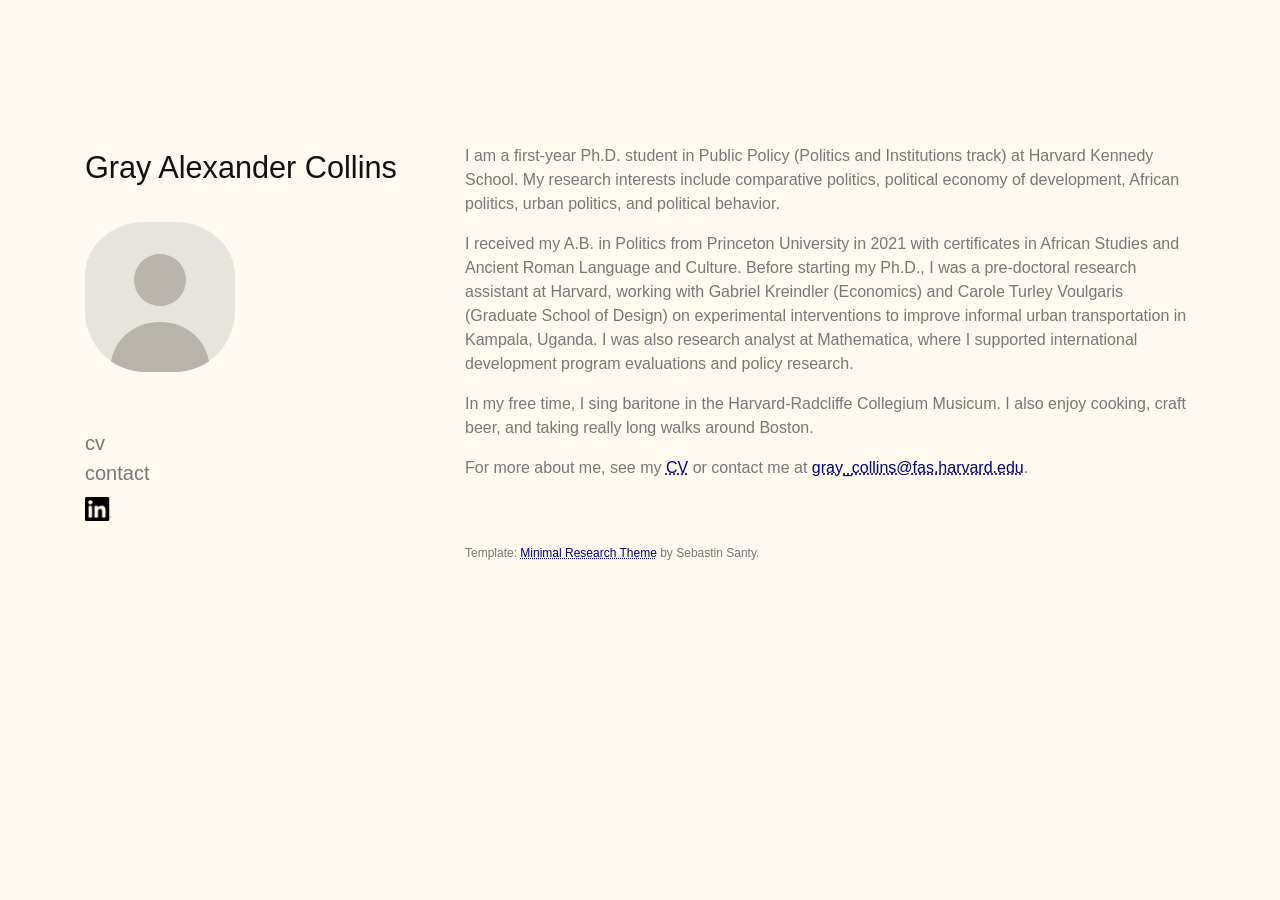
==== commit 79b79839: "update site" ====
--- a/index.html
+++ b/index.html
@@ -22,6 +22,11 @@
             <img src="images/profile.jpg" onerror="this.onerror=null;this.src='images/placeholder.svg';" class="profilepic pt-3 pb-2" alt="Gray Alexander Collins">
             <div class="pt-5 menur"><a class="menulink" href="cv.html">cv</a></div>
             <div><a class="menulink" href="mailto:gray_collins@fas.harvard.edu">contact</a></div>
+            <div class="pt-2">
+              <a href="https://www.linkedin.com/in/gcollins99/" target="_blank" rel="noopener">
+                <img src="images/LinkedIn.png" alt="LinkedIn" height="24" style="height:24px;width:auto;">
+              </a>
+            </div>
           </div>
         </div>
 
